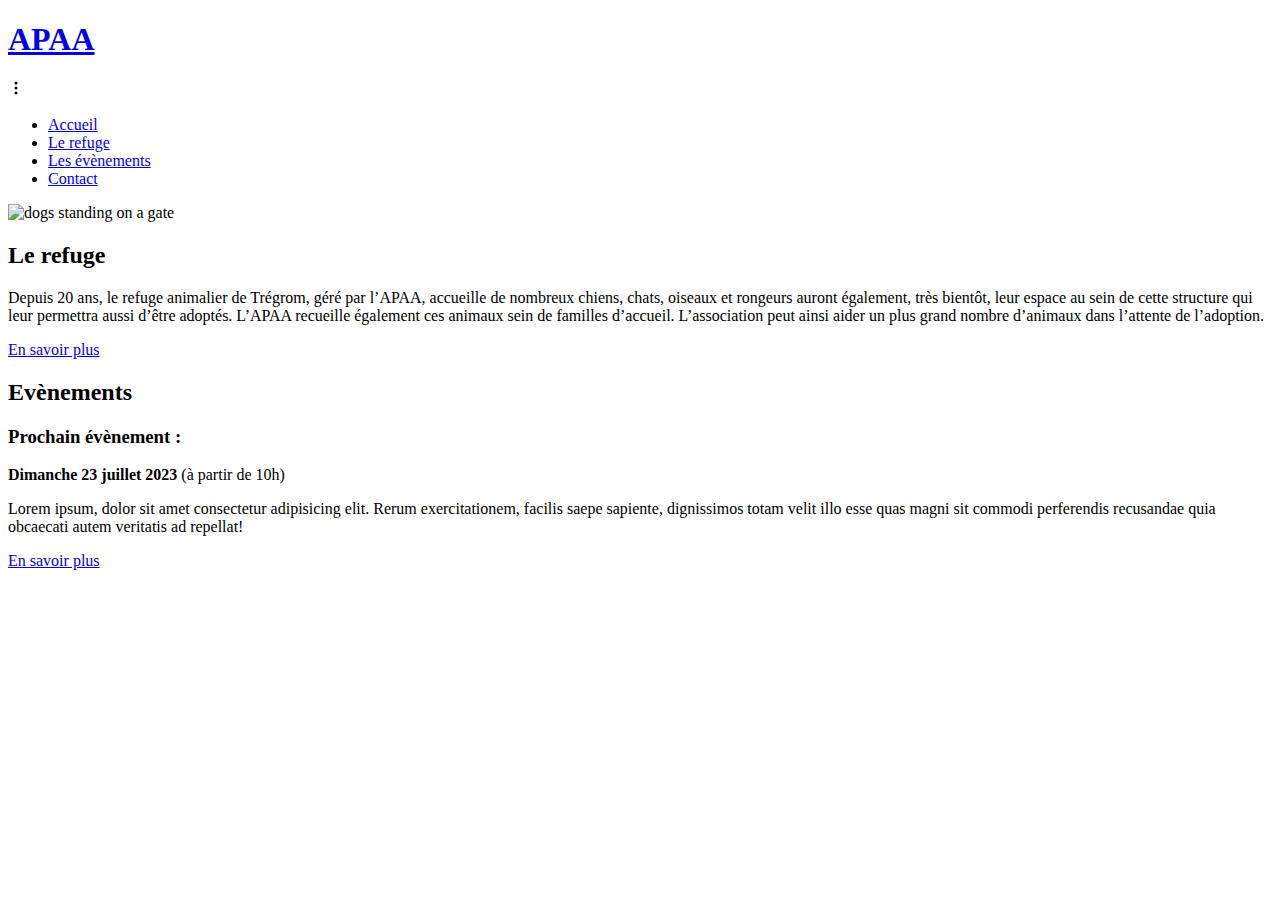
==== index.html @ c1e7ae5c "Creation structure html fichier:index.html" ====
<!DOCTYPE html>
<html lang="fr">
<head>
    <meta charset="UTF-8">
    <meta http-equiv="X-UA-Compatible" content="IE=edge">
    <meta name="viewport" content="width=device-width, initial-scale=1.0">
    <link rel="stylesheet" href="stylesheets/fonts.css">
    <link rel="stylesheet" href="stylesheets/style.css">
    <title>APAA</title>
</head>
<body>
    
    <!-- HEADER SECTION -->
    <header>
        <h1>
            <a href="index.html" title="Page d'accueil">APAA</a>
        </h1>
        <svg xmlns="http://www.w3.org/2000/svg" width="16" height="16" fill="currentColor" class="bi bi-three-dots-vertical" viewBox="0 0 16 16" id="menu-icon">
            <path d="M9.5 13a1.5 1.5 0 1 1-3 0 1.5 1.5 0 0 1 3 0zm0-5a1.5 1.5 0 1 1-3 0 1.5 1.5 0 0 1 3 0zm0-5a1.5 1.5 0 1 1-3 0 1.5 1.5 0 0 1 3 0z"/>
        </svg>
        <nav id="main-menu">
            <ul>
                <li><a href="index.html">Accueil</a></li>
                <li><a href="refuge.html">Le refuge</a></li>
                <li><a href="evenements.html">Les évènements</a></li>
                <li><a href="contact.html">Contact</a></li>
            </ul>
        </nav>
    </header>
    
    <!-- MAIN SECTION -->

    <main class="container">
        <section>
            <img src="images/dogs.jpg" alt="dogs standing on a gate">
        </section>

        <section>
            <article>
                <h2>Le refuge</h2>
                <p>
                    Depuis 20 ans, le refuge animalier de Trégrom, géré par l’APAA, accueille de nombreux chiens, chats, oiseaux et rongeurs auront également, très bientôt, leur espace au sein de cette structure qui leur permettra aussi d’être adoptés.
                    L’APAA recueille également ces animaux sein de familles d’accueil. L’association peut ainsi aider un plus grand nombre d’animaux dans l’attente de l’adoption.
                </p>

                <a href="#" title="En savoir plus">En savoir plus</a>
            </article>

            <article>
                <h2>Evènements</h2>
                <h3>Prochain évènement :</h3>
                <p>
                    <strong>Dimanche 23 juillet 2023</strong> (à partir de 10h)
                </p>
                <p>
                    Lorem ipsum, dolor sit amet consectetur adipisicing elit. Rerum exercitationem, facilis saepe sapiente, dignissimos totam velit illo esse quas magni sit commodi perferendis recusandae quia obcaecati autem veritatis ad repellat!
                </p>
                <a href="#" title="En savoir plus">En savoir plus</a>
            </article>
        </section>
    </main>
<script type="text/javascript" src="fonctions/menu.js"></script>  
</body>
</html>
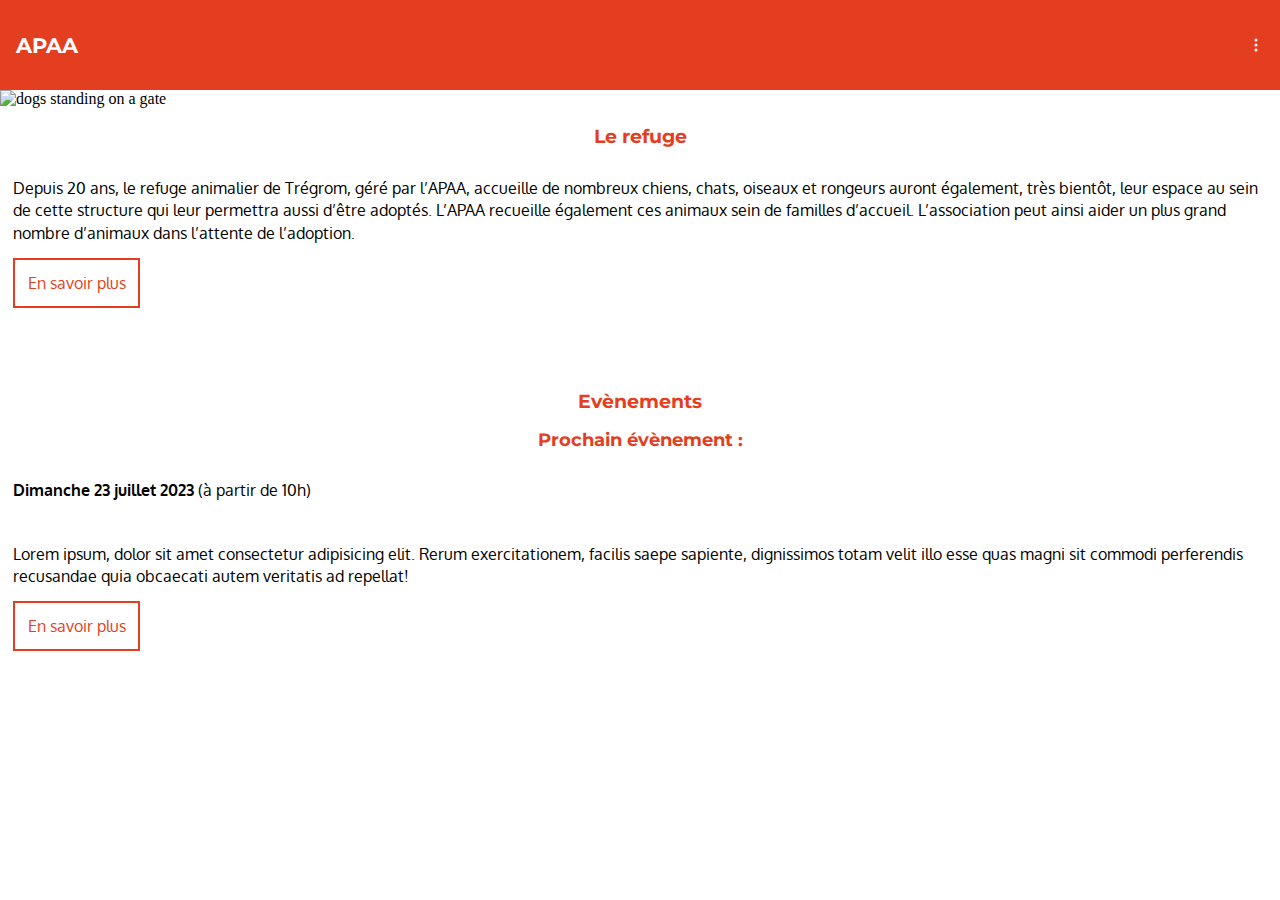
==== commit f4773295: "Adding everything to the branch master" ====
--- a/index.html
+++ b/index.html
@@ -26,6 +26,8 @@
                 <li><a href="contact.html">Contact</a></li>
             </ul>
         </nav>
+        <!-- Si javascript n'est pas activer alors on affiche un message à l'utilisateur -->
+        <noscript>Afin de profiter d'une expérience optimale de ce site, merci de bien vouloir activer Javascript</noscript>
     </header>
     
     <!-- MAIN SECTION -->
@@ -43,7 +45,7 @@
                     L’APAA recueille également ces animaux sein de familles d’accueil. L’association peut ainsi aider un plus grand nombre d’animaux dans l’attente de l’adoption.
                 </p>
 
-                <a href="#" title="En savoir plus">En savoir plus</a>
+                <a href="refuge.html" title="En savoir plus">En savoir plus</a>
             </article>
 
             <article>
@@ -55,7 +57,7 @@
                 <p>
                     Lorem ipsum, dolor sit amet consectetur adipisicing elit. Rerum exercitationem, facilis saepe sapiente, dignissimos totam velit illo esse quas magni sit commodi perferendis recusandae quia obcaecati autem veritatis ad repellat!
                 </p>
-                <a href="#" title="En savoir plus">En savoir plus</a>
+                <a href="evenements.html" title="En savoir plus">En savoir plus</a>
             </article>
         </section>
     </main>
--- a/stylesheets/fonts.css
+++ b/stylesheets/fonts.css
@@ -0,0 +1,5 @@
+/* Header font */
+@import url('https://fonts.googleapis.com/css2?family=Montserrat:wght@300&display=swap');
+
+/* Paragraphs font*/
+@import url('https://fonts.googleapis.com/css2?family=Dosis&family=Oxygen&display=swap');--- a/stylesheets/style.css
+++ b/stylesheets/style.css
@@ -0,0 +1,111 @@
+/* Mobile version */
+
+body, html {
+    margin: 0 auto;
+    display: flex;
+    flex-direction: column;
+    width: 100%;
+}
+
+/* Header section */
+
+header {
+    background-color: rgb(228, 62, 33);
+    color: rgb(255, 255, 255);
+    display: flex;
+    flex-direction: row;
+    align-items: center;
+    justify-content: space-between;
+    position: fixed;
+    top: 0;
+    height: 10vh;
+    width: 100%;
+}
+
+header > svg {
+    padding-right: 1rem;
+}
+
+header a {
+    color: rgb(255, 255, 255);
+    text-decoration: none;
+}
+
+h1, h2, h3, nav {
+    font-family: 'Montserrat', 'sans-serif';
+}
+
+h2, h3 {
+    color: rgb(228, 62, 33);
+    text-align: center;
+}
+
+h1 {
+    font-size: 1.3rem;
+    margin-left: 1rem;
+}
+
+h2 {
+    font-size: 1.2rem;
+    margin: 1rem;
+}
+
+h3 {
+    font-size: 1.1rem;
+    margin: 0.8em;
+}
+
+/* Navbar */
+
+header > nav {
+    background-color: rgb(228, 62, 33);
+    position: absolute;
+    top: 10vh;
+    width: 100%;
+}
+header nav ul li {
+    list-style-type: none;
+    padding: 0.5rem;
+}
+
+/* Main section */
+
+main.container {
+    margin-top: 10vh;
+}
+
+main > section > img, main > section > article > img {
+    width: 100%;
+}
+
+p, main section a, li.p-li-items {
+    font-family: 'Oxygen', 'sans-serif';
+}
+
+p {
+    padding: 0.8rem;
+    line-height: 1.4rem;
+    font-size: 1rem;
+}
+
+li.p-li-items {
+    line-height: 1.4rem;
+    list-style-type: circle;
+    padding: 0.2rem;
+}
+
+main section article {
+    margin-bottom: 6rem;
+}
+
+main section a {
+    background-color: transparent;
+    border: 2px solid rgb(228, 62, 33);
+    color: rgb(228, 62, 33);
+    text-decoration: none;
+    padding: 0.8rem;
+    /*margin-top: 3.4rem;*/ /* Bug sur cette ligne */
+    margin-left: 0.8rem;
+}
+
+/* Desktop version */ 
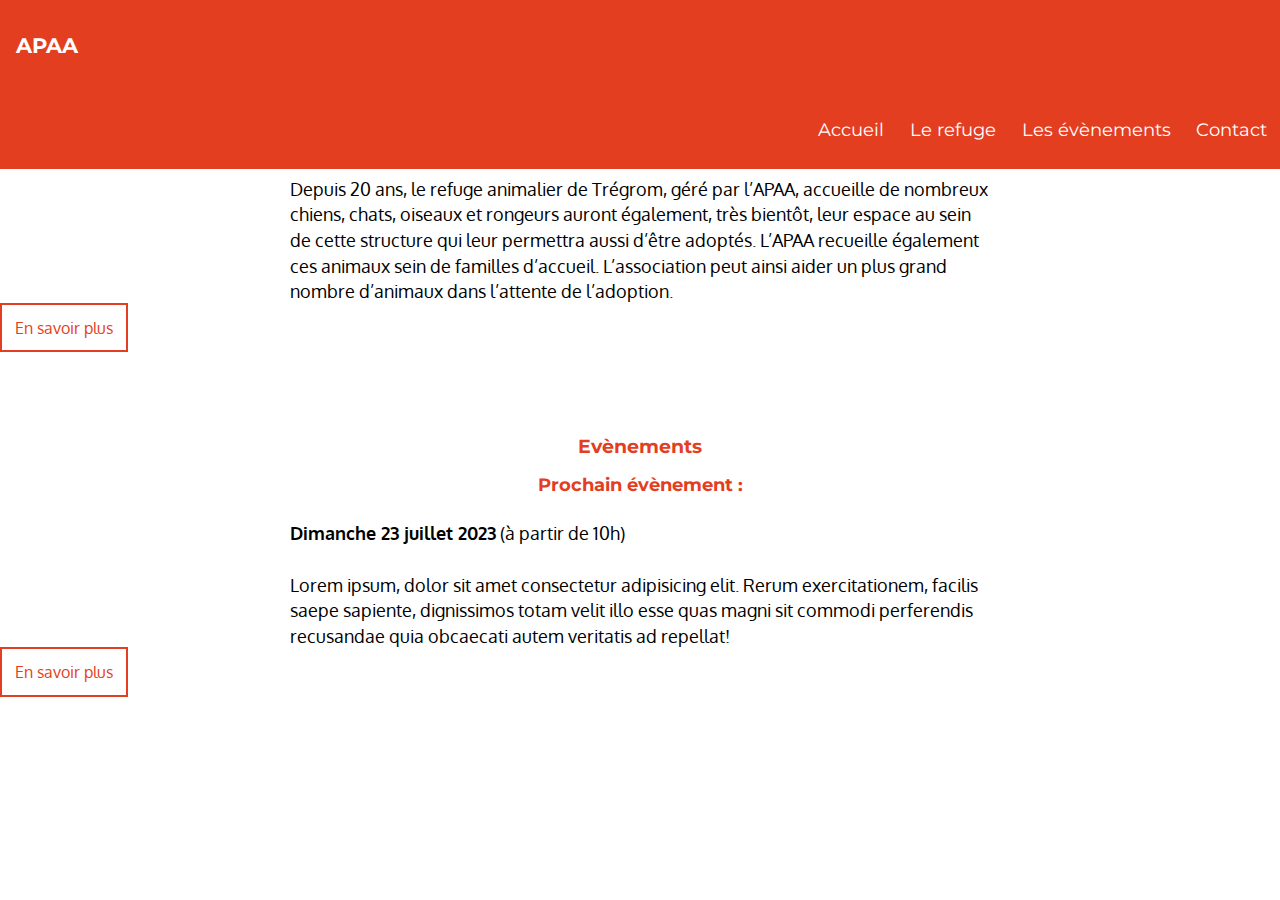
==== commit 72868f59: "Réorganisation du code" ====
--- a/index.html
+++ b/index.html
@@ -4,6 +4,7 @@
     <meta charset="UTF-8">
     <meta http-equiv="X-UA-Compatible" content="IE=edge">
     <meta name="viewport" content="width=device-width, initial-scale=1.0">
+    <link rel="stylesheet" href="https://cdn.jsdelivr.net/npm/bootstrap-icons@1.3.0/font/bootstrap-icons.css">
     <link rel="stylesheet" href="stylesheets/fonts.css">
     <link rel="stylesheet" href="stylesheets/style.css">
     <title>APAA</title>
@@ -15,9 +16,6 @@
         <h1>
             <a href="index.html" title="Page d'accueil">APAA</a>
         </h1>
-        <svg xmlns="http://www.w3.org/2000/svg" width="16" height="16" fill="currentColor" class="bi bi-three-dots-vertical" viewBox="0 0 16 16" id="menu-icon">
-            <path d="M9.5 13a1.5 1.5 0 1 1-3 0 1.5 1.5 0 0 1 3 0zm0-5a1.5 1.5 0 1 1-3 0 1.5 1.5 0 0 1 3 0zm0-5a1.5 1.5 0 1 1-3 0 1.5 1.5 0 0 1 3 0z"/>
-        </svg>
         <nav id="main-menu">
             <ul>
                 <li><a href="index.html">Accueil</a></li>
@@ -26,9 +24,10 @@
                 <li><a href="contact.html">Contact</a></li>
             </ul>
         </nav>
+        <i class="bi bi-three-dots-vertical" id="menu-icon"></i>
         <!-- Si javascript n'est pas activer alors on affiche un message à l'utilisateur -->
-        <noscript>Afin de profiter d'une expérience optimale de ce site, merci de bien vouloir activer Javascript</noscript>
     </header>
+    <noscript>Afin de profiter d'une expérience optimale de ce site, merci de bien vouloir activer Javascript</noscript>
     
     <!-- MAIN SECTION -->
 
--- a/stylesheets/style.css
+++ b/stylesheets/style.css
@@ -1,4 +1,4 @@
-/* Mobile version */
+/* ------- Mobile version ------- */
 
 body, html {
     margin: 0 auto;
@@ -22,13 +22,25 @@
     width: 100%;
 }
 
-header > svg {
+header > i {
     padding-right: 1rem;
 }
 
 header a {
     color: rgb(255, 255, 255);
     text-decoration: none;
+}
+
+header > nav {
+    background-color: rgb(228, 62, 33);
+    position: absolute;
+    top: 10vh;
+    width: 100%;
+}
+
+header nav ul li {
+    list-style-type: none;
+    padding: 0.5rem;
 }
 
 h1, h2, h3, nav {
@@ -53,19 +65,6 @@
 h3 {
     font-size: 1.1rem;
     margin: 0.8em;
-}
-
-/* Navbar */
-
-header > nav {
-    background-color: rgb(228, 62, 33);
-    position: absolute;
-    top: 10vh;
-    width: 100%;
-}
-header nav ul li {
-    list-style-type: none;
-    padding: 0.5rem;
 }
 
 /* Main section */
@@ -98,14 +97,39 @@
     margin-bottom: 6rem;
 }
 
-main section a {
+main section article a {
     background-color: transparent;
     border: 2px solid rgb(228, 62, 33);
     color: rgb(228, 62, 33);
     text-decoration: none;
     padding: 0.8rem;
-    /*margin-top: 3.4rem;*/ /* Bug sur cette ligne */
     margin-left: 0.8rem;
 }
 
-/* Desktop version */ 
+/* ------- Desktop version ------- */ 
+
+@media screen and (min-width: 800px) {
+
+    header nav ul {
+        display: flex;
+        flex-direction: row;
+        justify-content: flex-end;
+    }
+    
+    header nav ul li {
+        font-size: 1.1rem;
+        list-style-type: none;
+        padding: 0.8rem;
+    }
+
+    main section article p, li.p-li-items {
+        font-size: 1.1rem;
+        line-height: 1.6rem;
+        max-width: 700px;
+        margin: 0 auto;
+    }
+
+    main section article a {
+        margin: 0.8rem auto;
+    }
+}
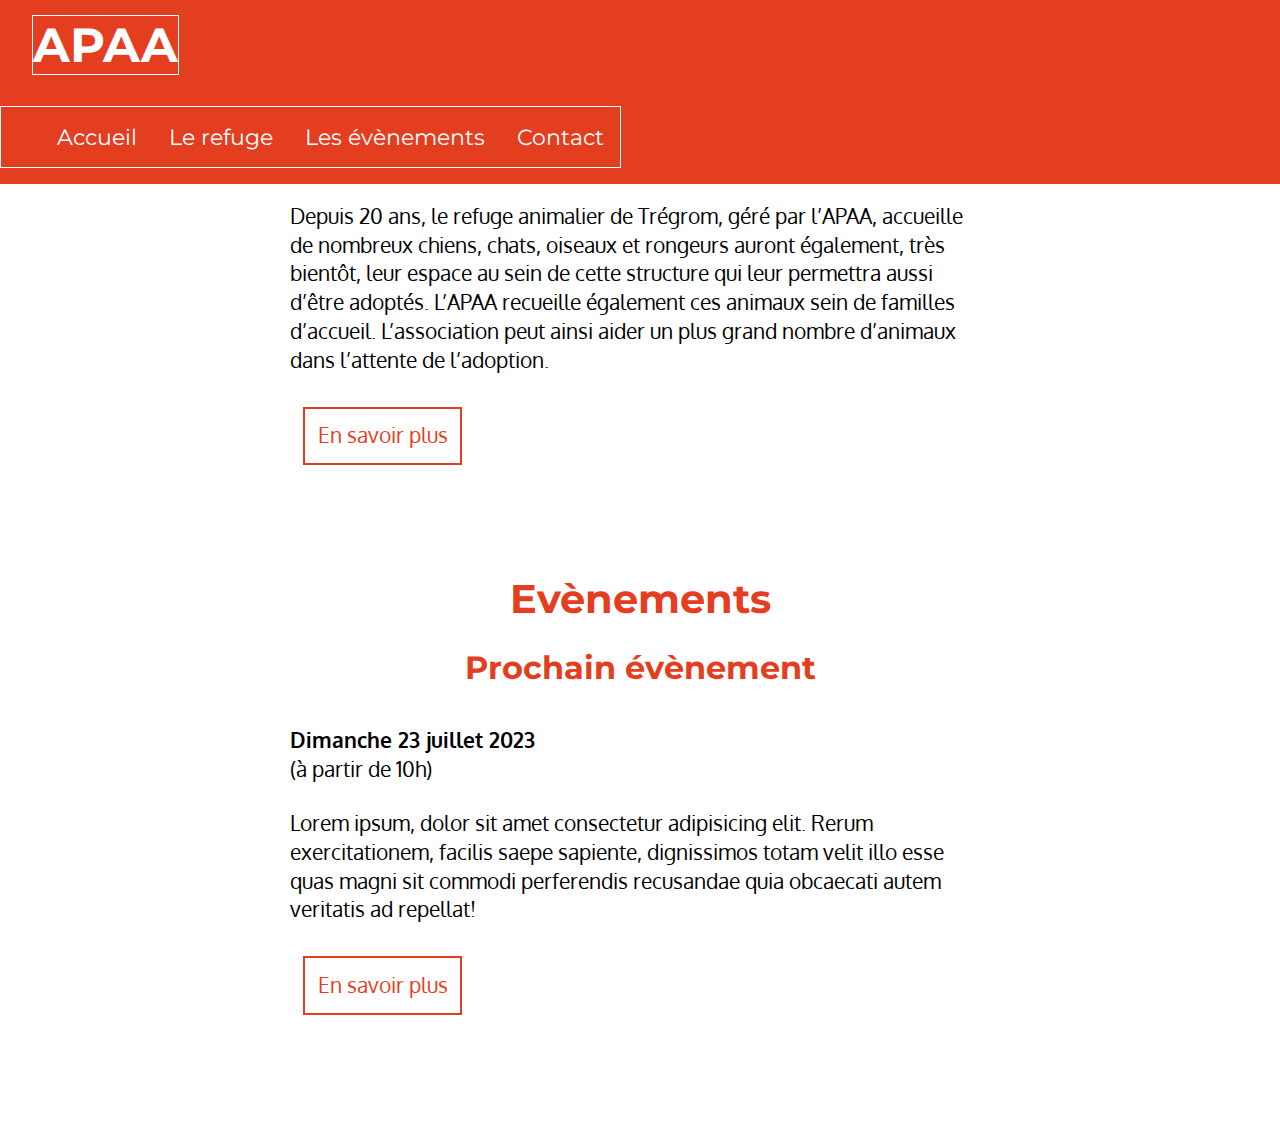
==== commit 0abb0f32: "Résolution de bugs mineurs concernant l'affichage dans la version desktop" ====
--- a/index.html
+++ b/index.html
@@ -24,7 +24,7 @@
                 <li><a href="contact.html">Contact</a></li>
             </ul>
         </nav>
-        <i class="bi bi-three-dots-vertical" id="menu-icon"></i>
+        <img src="images/three-dots-vertical.png" id="menu-icon">
         <!-- Si javascript n'est pas activer alors on affiche un message à l'utilisateur -->
     </header>
     <noscript>Afin de profiter d'une expérience optimale de ce site, merci de bien vouloir activer Javascript</noscript>
@@ -42,21 +42,21 @@
                 <p>
                     Depuis 20 ans, le refuge animalier de Trégrom, géré par l’APAA, accueille de nombreux chiens, chats, oiseaux et rongeurs auront également, très bientôt, leur espace au sein de cette structure qui leur permettra aussi d’être adoptés.
                     L’APAA recueille également ces animaux sein de familles d’accueil. L’association peut ainsi aider un plus grand nombre d’animaux dans l’attente de l’adoption.
+                    <a href="refuge.html" title="En savoir plus">En savoir plus</a>
                 </p>
 
-                <a href="refuge.html" title="En savoir plus">En savoir plus</a>
             </article>
 
             <article>
                 <h2>Evènements</h2>
-                <h3>Prochain évènement :</h3>
+                <h3>Prochain évènement</h3>
                 <p>
                     <strong>Dimanche 23 juillet 2023</strong> (à partir de 10h)
                 </p>
                 <p>
                     Lorem ipsum, dolor sit amet consectetur adipisicing elit. Rerum exercitationem, facilis saepe sapiente, dignissimos totam velit illo esse quas magni sit commodi perferendis recusandae quia obcaecati autem veritatis ad repellat!
+                    <a href="evenements.html" title="En savoir plus">En savoir plus</a>
                 </p>
-                <a href="evenements.html" title="En savoir plus">En savoir plus</a>
             </article>
         </section>
     </main>
--- a/stylesheets/style.css
+++ b/stylesheets/style.css
@@ -22,13 +22,13 @@
     width: 100%;
 }
 
-header > i {
-    padding-right: 1rem;
-}
-
 header a {
     color: rgb(255, 255, 255);
     text-decoration: none;
+}
+
+header > img {
+    margin-right: 1rem;
 }
 
 header > nav {
@@ -70,18 +70,24 @@
 /* Main section */
 
 main.container {
+    /* Pour ne pas que le haut de ce block soit caché par le header*/
     margin-top: 10vh;
 }
 
-main > section > img, main > section > article > img {
+main > section > img, 
+main > section > article > img {
     width: 100%;
 }
 
-p, main section a, li.p-li-items {
+p, 
+main section a, 
+li.p-li-items {
     font-family: 'Oxygen', 'sans-serif';
 }
 
 p {
+    display: flex;
+    flex-direction: column;
     padding: 0.8rem;
     line-height: 1.4rem;
     font-size: 1rem;
@@ -104,32 +110,54 @@
     text-decoration: none;
     padding: 0.8rem;
     margin-left: 0.8rem;
+    margin-top: 2rem;
+    width: fit-content;
 }
 
 /* ------- Desktop version ------- */ 
 
 @media screen and (min-width: 800px) {
 
+    header img {
+        display: none;
+    }
+
     header nav ul {
+        border: 1px solid white;
         display: flex;
         flex-direction: row;
-        justify-content: flex-end;
+        margin-right: 2rem;
+        width: fit-content;
     }
     
     header nav ul li {
-        font-size: 1.1rem;
+        font-size: 1.4rem;
         list-style-type: none;
-        padding: 0.8rem;
+        padding: 1rem;
+    }
+
+    h1 {
+        border: 1px solid white;
+        font-size: 3rem;
+        margin-left: 2rem;
+    }
+
+    h2 {
+        font-size: 2.5rem;
+    }
+
+    h3 {
+        font-size: 2rem;
     }
 
     main section article p, li.p-li-items {
-        font-size: 1.1rem;
-        line-height: 1.6rem;
+        font-size: 1.3rem;
+        line-height: 1.8rem;
         max-width: 700px;
         margin: 0 auto;
     }
 
     main section article a {
-        margin: 0.8rem auto;
+        cursor: pointer;
     }
 }
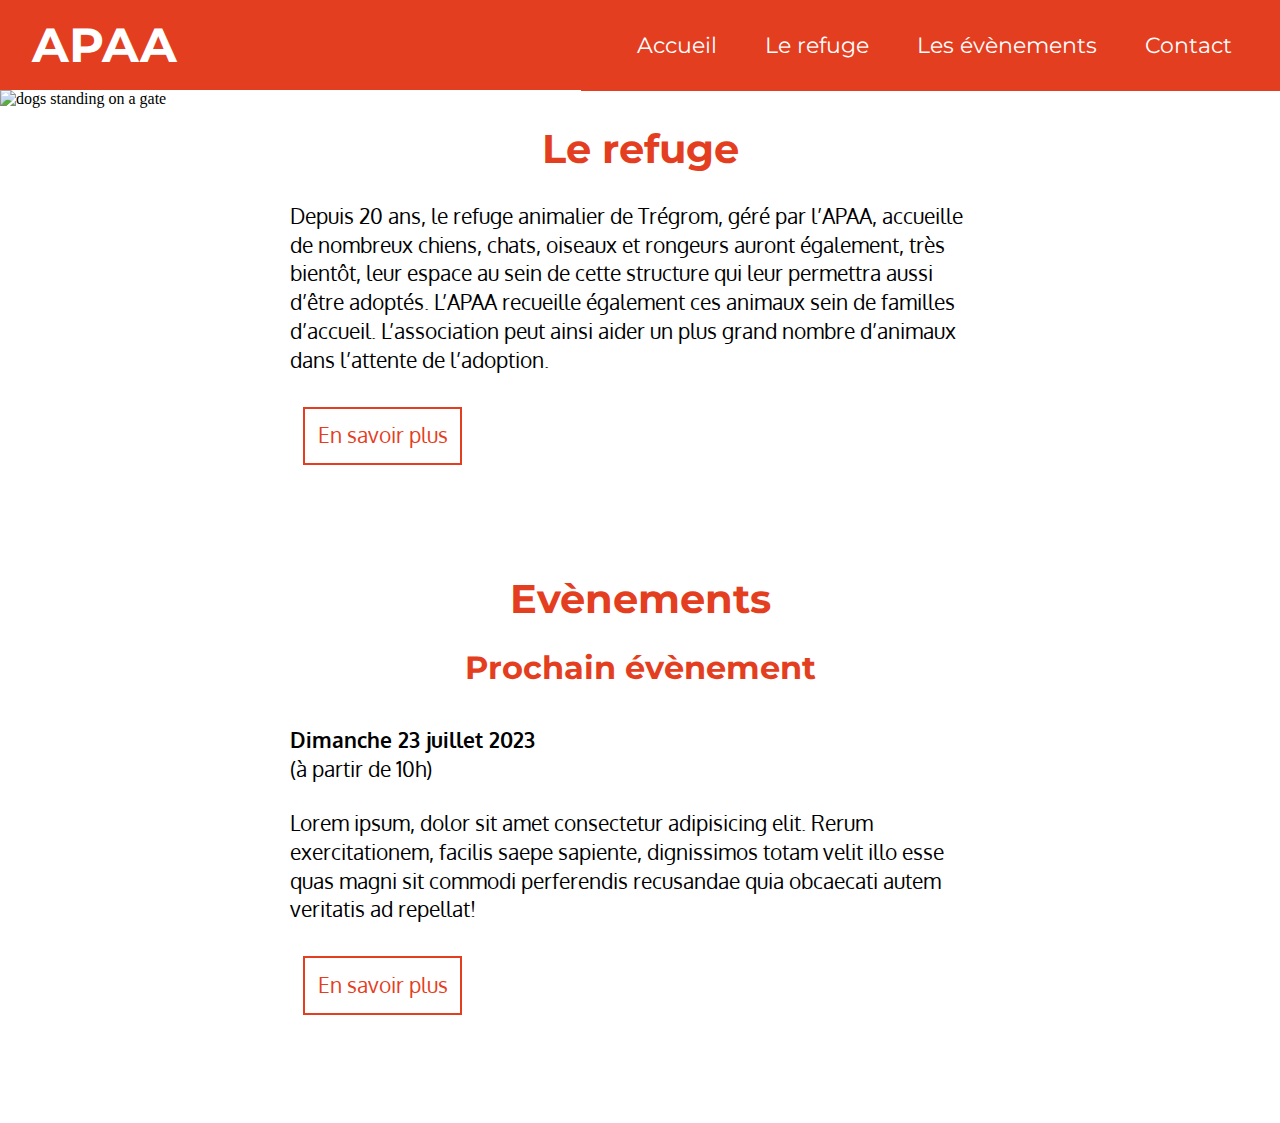
==== commit 5ca99651: "mise à jour de la strucuture HTML" ====
--- a/index.html
+++ b/index.html
@@ -16,6 +16,8 @@
         <h1>
             <a href="index.html" title="Page d'accueil">APAA</a>
         </h1>
+        <img src="images/three-dots-vertical.png" id="menu-icon">
+
         <nav id="main-menu">
             <ul>
                 <li><a href="index.html">Accueil</a></li>
@@ -24,9 +26,9 @@
                 <li><a href="contact.html">Contact</a></li>
             </ul>
         </nav>
-        <img src="images/three-dots-vertical.png" id="menu-icon">
-        <!-- Si javascript n'est pas activer alors on affiche un message à l'utilisateur -->
     </header>
+
+    <!-- Si javascript n'est pas activer alors on affiche un message à l'utilisateur -->
     <noscript>Afin de profiter d'une expérience optimale de ce site, merci de bien vouloir activer Javascript</noscript>
     
     <!-- MAIN SECTION -->
--- a/stylesheets/style.css
+++ b/stylesheets/style.css
@@ -88,9 +88,10 @@
 p {
     display: flex;
     flex-direction: column;
+    font-size: 1rem;
+    margin-bottom: 1rem;
     padding: 0.8rem;
     line-height: 1.4rem;
-    font-size: 1rem;
 }
 
 li.p-li-items {
@@ -116,16 +117,22 @@
 
 /* ------- Desktop version ------- */ 
 
-@media screen and (min-width: 800px) {
+@media (min-width: 800px) {
 
     header img {
         display: none;
     }
 
+    header nav {
+        position: unset; /* Unset the postion absolute of the mobile version */
+        width: fit-content;
+    }
+
     header nav ul {
-        border: 1px solid white;
         display: flex;
         flex-direction: row;
+        justify-content: space-around;
+        gap: 0 1rem;
         margin-right: 2rem;
         width: fit-content;
     }
@@ -137,7 +144,6 @@
     }
 
     h1 {
-        border: 1px solid white;
         font-size: 3rem;
         margin-left: 2rem;
     }
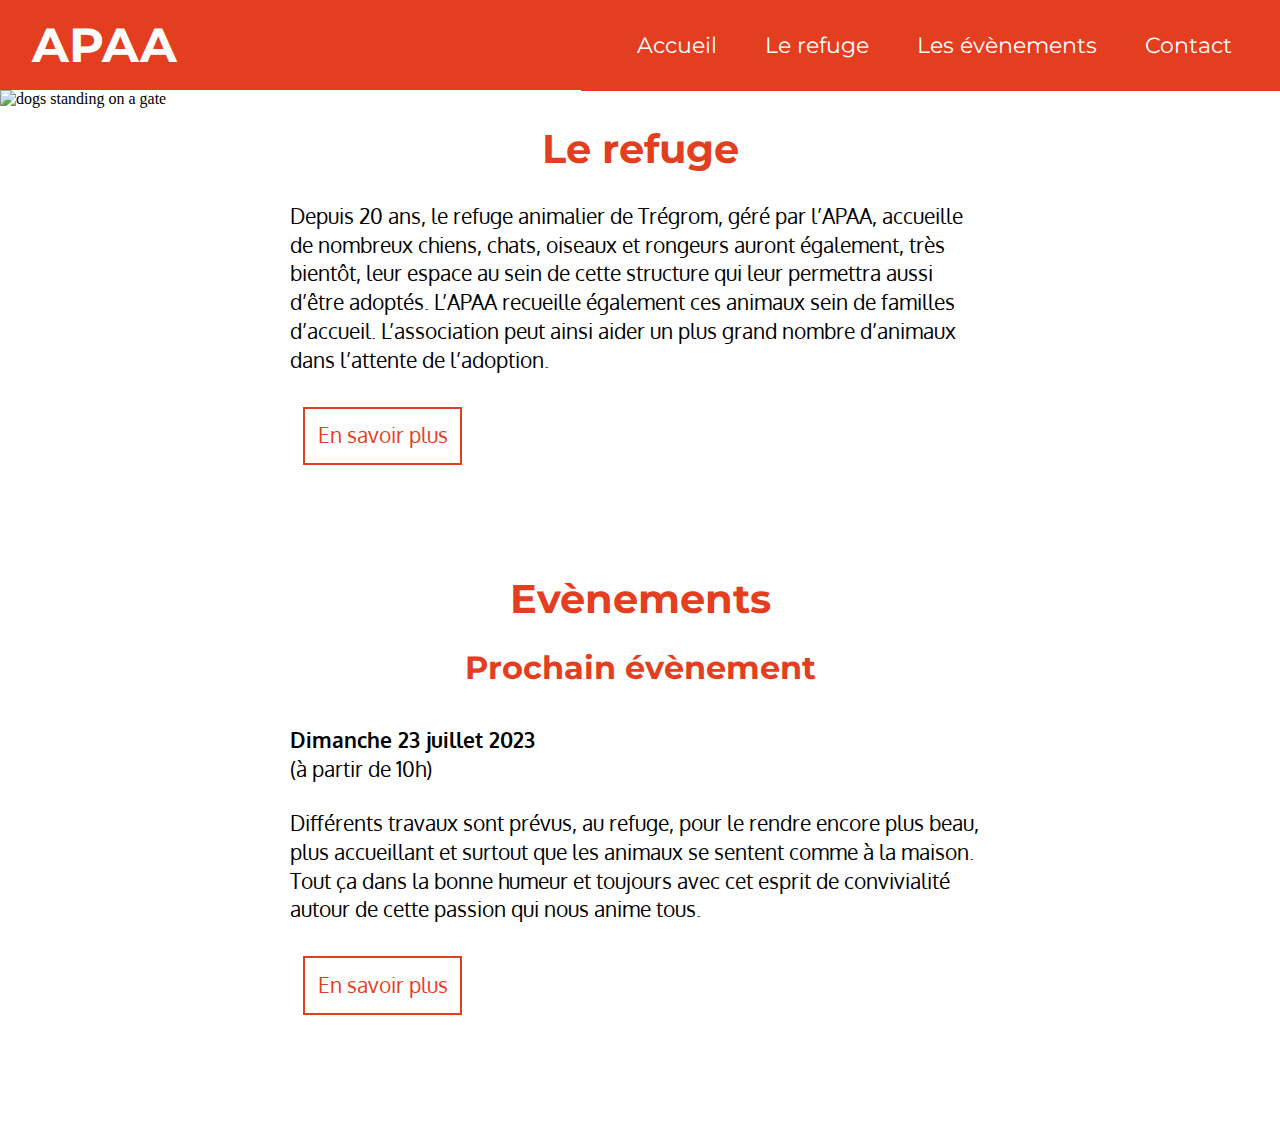
==== commit b89e5e29: "Modification du texte pour l'évènement qui etait en lorem ipsum" ====
--- a/index.html
+++ b/index.html
@@ -16,7 +16,7 @@
         <h1>
             <a href="index.html" title="Page d'accueil">APAA</a>
         </h1>
-        <img src="images/three-dots-vertical.png" id="menu-icon">
+        <img src="images/three-dots-vertical.png" id="menu-icon" alt="image for the menu icon">
 
         <nav id="main-menu">
             <ul>
@@ -56,12 +56,14 @@
                     <strong>Dimanche 23 juillet 2023</strong> (à partir de 10h)
                 </p>
                 <p>
-                    Lorem ipsum, dolor sit amet consectetur adipisicing elit. Rerum exercitationem, facilis saepe sapiente, dignissimos totam velit illo esse quas magni sit commodi perferendis recusandae quia obcaecati autem veritatis ad repellat!
+                    Différents travaux sont prévus, au refuge, pour le rendre encore plus beau, plus accueillant et surtout que les animaux se sentent comme à la maison.
+                    <br>
+                    Tout ça dans la bonne humeur et toujours avec cet esprit de convivialité autour de cette passion qui nous anime tous.
                     <a href="evenements.html" title="En savoir plus">En savoir plus</a>
                 </p>
             </article>
         </section>
     </main>
-<script type="text/javascript" src="fonctions/menu.js"></script>  
+<script src="fonctions/menu.js"></script>  
 </body>
 </html>
